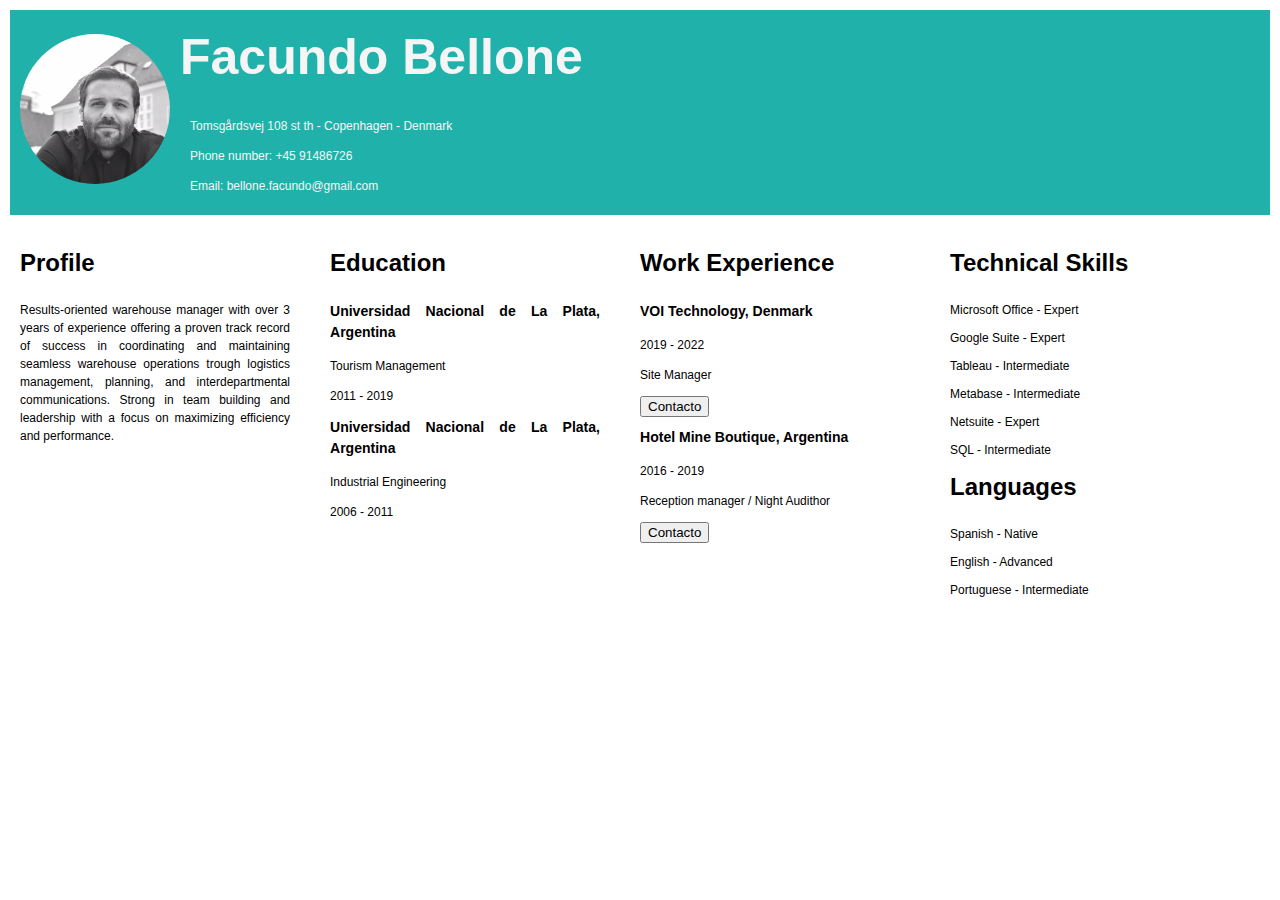
==== index.html @ 33bb31e7 "version 2" ====
<!DOCTYPE html>
<html lang="es">
<head>
	<meta charset="UTF-8">
    <meta http-equiv="X-UA-Compatible" content="IE=edge">
	<meta name="viewport" content="width=device-width, initial-scale=1.0">
    <title>Facundo Bellone CV</title>
	<link rel="stylesheet" href="css/Estilos.css">
</head>
<body>
    <div class="container">
	<header>
        <div class="header-left">
            <img src="Imagenes/CV.JPG" alt="Foto-CV">
        </div>
        <div class="header-right">    
		    <h1>Facundo Bellone</h1>
            <div class="informacion-de-contacto">
		        <p>Tomsgårdsvej 108 st th - Copenhagen - Denmark</p>
		        <p>Phone number: +45 91486726</p>
                <p>Email: bellone.facundo@gmail.com</p>
            </div>
        </div>
	</header>
	<main>
		<section id="Profile">
			<h2>Profile</h2>
			<p>Results-oriented warehouse manager with over 3 years of experience offering a proven track record of success in coordinating and maintaining seamless warehouse operations trough logistics management, planning, and interdepartmental communications. Strong in team building and leadership with a focus on maximizing efficiency and performance.</p>
		</section>
		<section id="Education">
			<h2>Education</h2>
			<ul>
				<li><h3>Universidad Nacional de La Plata, Argentina</h3>
                <p>Tourism Management </p>
                <p>2011 - 2019</p>    
            </li>
            <li><h3>Universidad Nacional de La Plata, Argentina</h3>
                <p>Industrial Engineering</p>
                <p>2006 - 2011</p> 
            </li>
			</ul>
		</section>
        <section id="Work-experience">
            <h2>Work Experience</h2>
            <ul>
                <li>
                    <h3>VOI Technology, Denmark</h3>
                    <p>2019 - 2022</p>
                    <p>Site Manager</p>
                    <button id="button1">Contacto</button>
                    <ul id="list1" style="display: none;">
                        <li>Michael Nielsen / Fleet Manager Lead</li>
                        <li>+45 26770073</li>
                    </ul>
                </li>
                <li>
                    <h3>Hotel Mine Boutique, Argentina</h3>
                    <p>2016 - 2019</p>
                    <p>Reception manager / Night Audithor</p>
                    <button id="button2">Contacto</button>
                    <ul id="list2" style="display: none;">
                        <li>Romina Russo / Hotel Manager Assistant</li>
                        <li>+39 333 5809470</li>
                    </ul>
                </li>
            </ul>
        </section>
        
		<section id="Skills-Languages">
			<h2>Technical Skills</h2>
			<ul>
				<li>Microsoft Office - Expert</li>
				<li>Google Suite - Expert</li>
				<li>Tableau - Intermediate</li>
                <li>Metabase - Intermediate</li>
				<li>Netsuite - Expert</li>
				<li>SQL - Intermediate</li>
			</ul>
            <h2>Languages</h2>
            <ul>
				<li>Spanish - Native</li>
				<li>English - Advanced</li>
				<li>Portuguese - Intermediate</li>
			</ul>
		</section>
        <script src="js/script.js"></script>
	</main>
    </div>  
</body>
</html>
---- css/Estilos.css ----
body {
	font-family: Arial, sans-serif;
	font-size: 16px;
	line-height: 1.5;
	margin: 0;
	padding: 0;
}

header {
    display: flex;
    flex-direction: row;
	align-items: center;
	background-color: lightseagreen;
	color: whitesmoke;
	padding: 10px;
    margin: 10px;
}

.header-left img {
    max-height: 100%;
    max-width: 100%;
    margin-right: 10px;
}

.header-right {
    display: flex;
    flex-direction: column;
    align-items: flex-start;
    flex: 1;
}

.header-right h1 {
    font-size: 50px;
    margin: 0px;
    padding: 0px;
}

.informacion-de-contacto {
    display: flex;
    flex-direction: column;
    text-align: left; 
    margin: 0px;
    padding: 10px;   
}

.header-right p {
    margin-bottom: 0px;
}

img {
	width: 150px;
	height: 150px;
	object-fit: cover;
	border-radius: 50%;
	margin-right: 10px;
}

h1, h2, h3 {
	margin-top: 0;
}

p, li, ul {
	text-align: justify;
    font-size: 12px;
}

main {
	padding: 20px;
}

ul {
	margin: 0;
	padding: 0;
	list-style: none;
}

li {
    margin-top: 10px;
	margin-bottom: 10px;
}

section:not(:last-child) {
	margin-bottom: 40px;
}

@media screen and (min-width: 768px) {
	main {
		display: flex;
		flex-wrap: wrap;
	}
	
	section {
		flex: 1;
		margin-right: 40px;
	}
	
	section:last-child {
		margin-right: 0;
	}
}

/**body {
	margin: 0;
	padding: 0;
}

.container {
	display: flex;
	flex-direction: row;
}

header {
	display: flex;
	flex-direction: column;
	align-items: center;
	justify-content: center;
	background-color: #eee;
	width: 200px;
	height: 100vh;
}

img {
	width: 150px;
	height: 150px;
	object-fit: cover;
	border-radius: 50%;
	margin-right: 10px;
}

main {
	display: flex;
	flex-direction: column;
	padding: 20px;
}

section {
	margin-bottom: 30px;
}

/* Estilos adicionales para el encabezado y el contenido principal */
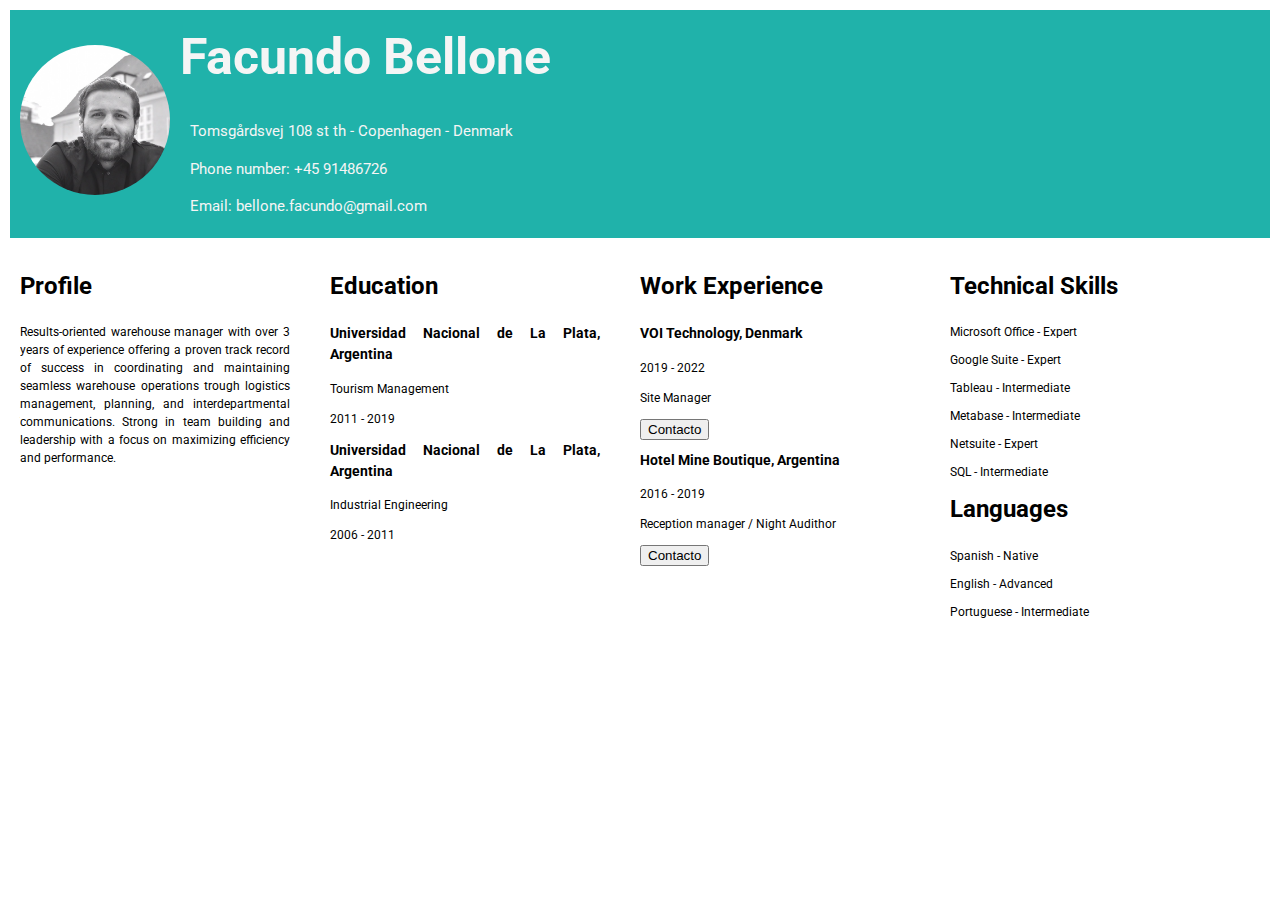
==== commit 9ea49957: "Roboto" ====
--- a/index.html
+++ b/index.html
@@ -6,13 +6,17 @@
     <meta http-equiv="X-UA-Compatible" content="IE=edge">
 	<meta name="viewport" content="width=device-width, initial-scale=1.0">
     <title>Facundo Bellone CV</title>
-	<link rel="stylesheet" href="css/Estilos.css">
+	<link rel="stylesheet" href="styles.css">
+    <link rel="preconnect" href="https://fonts.googleapis.com">
+    <link rel="preconnect" href="https://fonts.gstatic.com" crossorigin>
+    <link href="https://fonts.googleapis.com/css2?family=Roboto:wght@100&display=swap" rel="stylesheet">
+   
 </head>
 <body>
     <div class="container">
 	<header>
         <div class="header-left">
-            <img src="Imagenes/CV.JPG" alt="Foto-CV">
+            <img src="picture.JPG" alt="Foto-CV">
         </div>
         <div class="header-right">    
 		    <h1>Facundo Bellone</h1>
@@ -84,7 +88,7 @@
 				<li>Portuguese - Intermediate</li>
 			</ul>
 		</section>
-        <script src="js/script.js"></script>
+        <script src="script.js"></script>
 	</main>
     </div>  
 </body>
--- a/styles.css
+++ b/styles.css
@@ -0,0 +1,144 @@
+
+body {
+	font-family: 'Roboto', 'sans-serif';
+	font-size: 16px;
+	line-height: 1.5;
+	margin: 0;
+	padding: 0;
+}
+
+header {
+    display: flex;
+    flex-direction: row;
+	align-items: center;
+	background-color: lightseagreen;
+	color: whitesmoke;
+	padding: 10px;
+    margin: 10px;
+}
+
+.header-left img {
+    max-height: 100%;
+    max-width: 100%;
+    margin-right: 10px;
+}
+
+.header-right {
+    display: flex;
+    flex-direction: column;
+    align-items: flex-start;
+    flex: 1;
+}
+
+.header-right h1 {
+    font-size: 50px;
+    margin: 0px;
+    padding: 0px;
+}
+
+.informacion-de-contacto {
+    display: flex;
+    flex-direction: column;
+    text-align: left; 
+    margin: 0px;
+    padding: 10px;   
+}
+
+.header-right p {
+	font-size: 15px;
+    margin-bottom: 0px;
+}
+
+img {
+	width: 150px;
+	height: 150px;
+	object-fit: cover;
+	border-radius: 50%;
+	margin-right: 10px;
+}
+
+h1, h2, h3 {
+	margin-top: 0;
+}
+
+p, li, ul {
+	text-align: justify;
+    font-size: 12px;
+}
+
+main {
+	padding: 20px;
+}
+
+ul {
+	margin: 0;
+	padding: 0;
+	list-style: none;
+}
+
+li {
+    margin-top: 10px;
+	margin-bottom: 10px;
+}
+
+section:not(:last-child) {
+	margin-bottom: 40px;
+}
+
+@media screen and (min-width: 768px) {
+	main {
+		display: flex;
+		flex-wrap: wrap;
+	}
+	
+	section {
+		flex: 1;
+		margin-right: 40px;
+	}
+	
+	section:last-child {
+		margin-right: 0;
+	}
+}
+
+/** Esto es una prueba de otro formato
+body {
+	margin: 0;
+	padding: 0;
+}
+
+.container {
+	display: flex;
+	flex-direction: row;
+}
+
+header {
+	display: flex;
+	flex-direction: column;
+	align-items: center;
+	justify-content: center;
+	background-color: #eee;
+	width: 200px;
+	height: 100vh;
+}
+
+img {
+	width: 150px;
+	height: 150px;
+	object-fit: cover;
+	border-radius: 50%;
+	margin-right: 10px;
+}
+
+main {
+	display: flex;
+	flex-direction: column;
+	padding: 20px;
+}
+
+section {
+	margin-bottom: 30px;
+}
+
+/* Estilos adicionales para el encabezado y el contenido principal */
+
